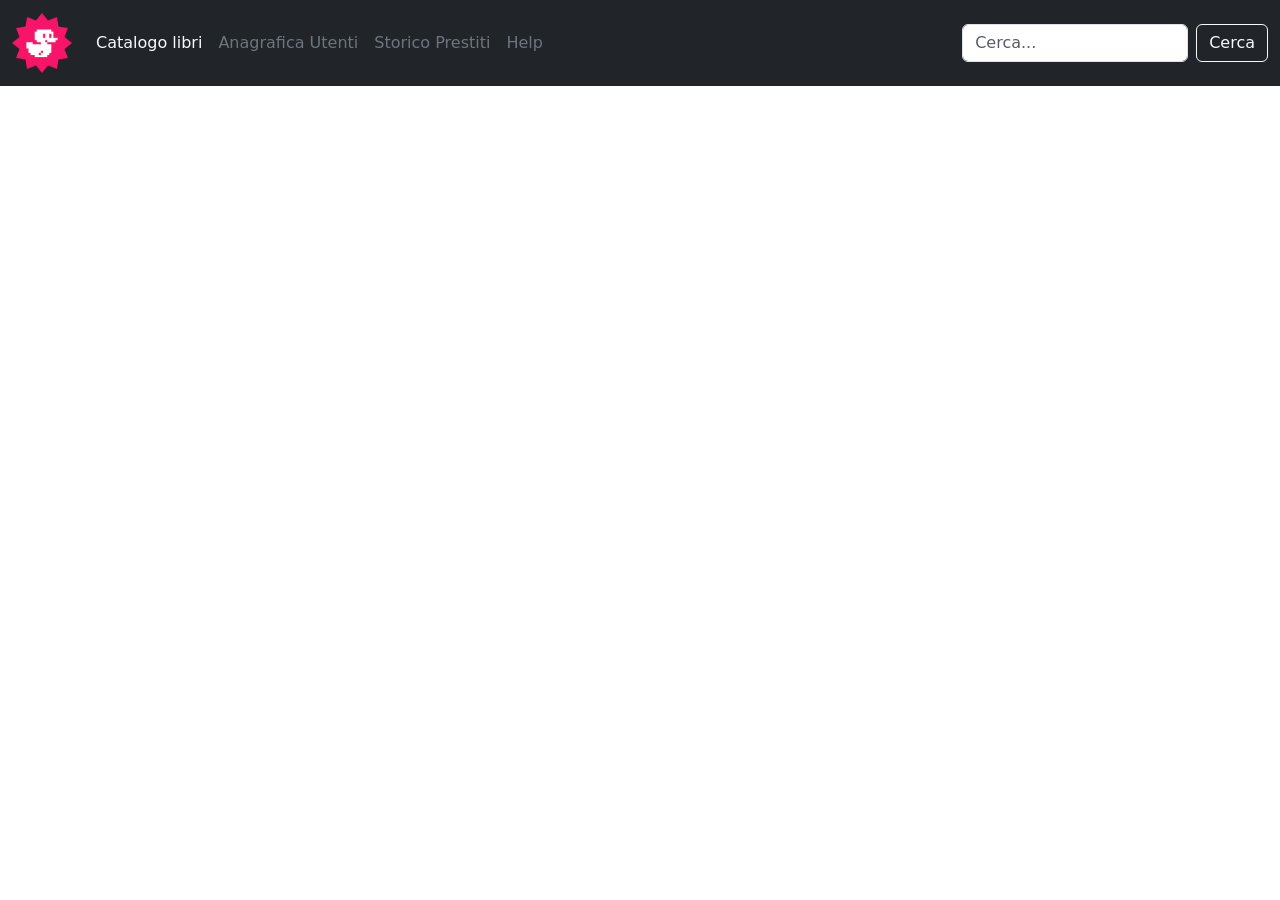
==== bonus/bonus.html @ f6edd1ff "[UPD] added bonus index" ====
<!DOCTYPE html>
<html lang="en">
<head>
    <meta charset="UTF-8">
    <meta name="viewport" content="width=device-width, initial-scale=1.0">
    <link href="https://cdn.jsdelivr.net/npm/bootstrap@5.3.3/dist/css/bootstrap.min.css" rel="stylesheet" integrity="sha384-QWTKZyjpPEjISv5WaRU9OFeRpok6YctnYmDr5pNlyT2bRjXh0JMhjY6hW+ALEwIH" crossorigin="anonymous">
    <link rel="stylesheet" href="../css/style.css">
    <title>bonus</title>
</head>
<body>
    <header>
        <!-- navbar -->
        <nav class="navbar navbar-expand-lg bg-dark">
            <div class="container-fluid">
              <a class="navbar-brand" href="#"><img class="logo" src="../img/duck.png" alt="logo"></a>
              <button class="navbar-toggler" type="button" data-bs-toggle="collapse" data-bs-target="#navbarSupportedContent" aria-controls="navbarSupportedContent" aria-expanded="false" aria-label="Toggle navigation">
                <i class="fa-solid fa-bars text-secondary border border-secondary-subtle px-3 py-2 rounded "></i>
              </button>
              <div class="collapse navbar-collapse" id="navbarSupportedContent">
                <ul class="navbar-nav me-auto mb-2 mb-lg-0">
                  <li class="nav-item">
                    <a class="nav-link active text-light" aria-current="page" href="#">Catalogo libri</a>
                  </li>
                  <li class="nav-item">
                    <a class="nav-link text-secondary" href="#">Anagrafica Utenti</a>
                  </li><li class="nav-item">
                    <a class="nav-link text-secondary" href="#">Storico Prestiti</a>
                  </li>
                    <ul class="dropdown-menu">
                      <li><a class="dropdown-item" href="#">Action</a></li>
                      <li><a class="dropdown-item" href="#">Another action</a></li>
                      <li><hr class="dropdown-divider"></li>
                      <li><a class="dropdown-item" href="#">Something else here</a></li>
                    </ul>
                  </li>
                  <li class="nav-item">
                    <a class="nav-link disabled text-secondary" aria-disabled="true">Help</a>
                  </li>
                </ul>
                <form class="d-flex" role="search">
                  <input class="form-control me-2" type="search" placeholder="Cerca..." aria-label="Search">
                  <button class="btn btn-outline-light" type="submit">Cerca</button>
                </form>
              </div>
            </div>
          </nav>
    </header>
    <main>
    </main>
    <!-- link bootstrap -->
    <script src="https://cdn.jsdelivr.net/npm/bootstrap@5.3.3/dist/js/bootstrap.bundle.min.js" integrity="sha384-YvpcrYf0tY3lHB60NNkmXc5s9fDVZLESaAA55NDzOxhy9GkcIdslK1eN7N6jIeHz" crossorigin="anonymous"></script> 
</body>
</html>
---- css/style.css ----
.logo{
    width: 100%;
}

.navbar-brand{
    width: 60px;
}
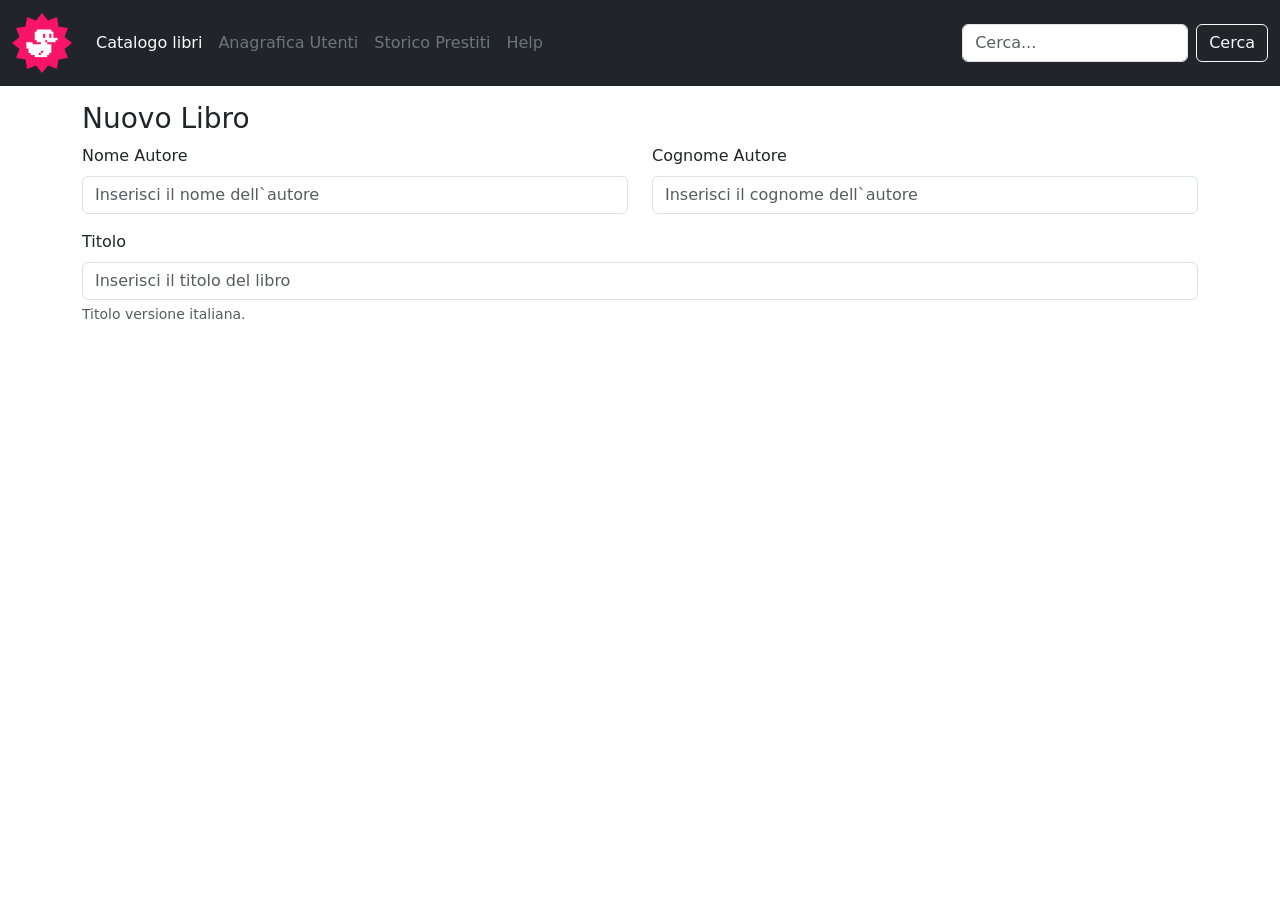
==== commit 273ec09c: "[UPD] added some cards" ====
--- a/bonus/bonus.html
+++ b/bonus/bonus.html
@@ -1,53 +1,104 @@
 <!DOCTYPE html>
 <html lang="en">
+
 <head>
     <meta charset="UTF-8">
     <meta name="viewport" content="width=device-width, initial-scale=1.0">
-    <link href="https://cdn.jsdelivr.net/npm/bootstrap@5.3.3/dist/css/bootstrap.min.css" rel="stylesheet" integrity="sha384-QWTKZyjpPEjISv5WaRU9OFeRpok6YctnYmDr5pNlyT2bRjXh0JMhjY6hW+ALEwIH" crossorigin="anonymous">
+    <link href="https://cdn.jsdelivr.net/npm/bootstrap@5.3.3/dist/css/bootstrap.min.css" rel="stylesheet"
+        integrity="sha384-QWTKZyjpPEjISv5WaRU9OFeRpok6YctnYmDr5pNlyT2bRjXh0JMhjY6hW+ALEwIH" crossorigin="anonymous">
+    <link rel="stylesheet" href="https://cdnjs.cloudflare.com/ajax/libs/font-awesome/6.7.2/css/all.min.css"
+        integrity="sha512-Evv84Mr4kqVGRNSgIGL/F/aIDqQb7xQ2vcrdIwxfjThSH8CSR7PBEakCr51Ck+w+/U6swU2Im1vVX0SVk9ABhg=="
+        crossorigin="anonymous" referrerpolicy="no-referrer" />
     <link rel="stylesheet" href="../css/style.css">
     <title>bonus</title>
 </head>
+
 <body>
     <header>
         <!-- navbar -->
         <nav class="navbar navbar-expand-lg bg-dark">
             <div class="container-fluid">
-              <a class="navbar-brand" href="#"><img class="logo" src="../img/duck.png" alt="logo"></a>
-              <button class="navbar-toggler" type="button" data-bs-toggle="collapse" data-bs-target="#navbarSupportedContent" aria-controls="navbarSupportedContent" aria-expanded="false" aria-label="Toggle navigation">
-                <i class="fa-solid fa-bars text-secondary border border-secondary-subtle px-3 py-2 rounded "></i>
-              </button>
-              <div class="collapse navbar-collapse" id="navbarSupportedContent">
-                <ul class="navbar-nav me-auto mb-2 mb-lg-0">
-                  <li class="nav-item">
-                    <a class="nav-link active text-light" aria-current="page" href="#">Catalogo libri</a>
-                  </li>
-                  <li class="nav-item">
-                    <a class="nav-link text-secondary" href="#">Anagrafica Utenti</a>
-                  </li><li class="nav-item">
-                    <a class="nav-link text-secondary" href="#">Storico Prestiti</a>
-                  </li>
-                    <ul class="dropdown-menu">
-                      <li><a class="dropdown-item" href="#">Action</a></li>
-                      <li><a class="dropdown-item" href="#">Another action</a></li>
-                      <li><hr class="dropdown-divider"></li>
-                      <li><a class="dropdown-item" href="#">Something else here</a></li>
+                <a class="navbar-brand" href="#"><img class="logo" src="../img/duck.png" alt="logo"></a>
+                <button class="navbar-toggler" type="button" data-bs-toggle="collapse"
+                    data-bs-target="#navbarSupportedContent" aria-controls="navbarSupportedContent"
+                    aria-expanded="false" aria-label="Toggle navigation">
+                    <i class="fa-solid fa-bars text-secondary border border-secondary-subtle px-3 py-2 rounded "></i>
+                </button>
+                <div class="collapse navbar-collapse" id="navbarSupportedContent">
+                    <ul class="navbar-nav me-auto mb-2 mb-lg-0">
+                        <li class="nav-item">
+                            <a class="nav-link active text-light" aria-current="page" href="#">Catalogo libri</a>
+                        </li>
+                        <li class="nav-item">
+                            <a class="nav-link text-secondary" href="#">Anagrafica Utenti</a>
+                        </li>
+                        <li class="nav-item">
+                            <a class="nav-link text-secondary" href="#">Storico Prestiti</a>
+                        </li>
+                        <ul class="dropdown-menu">
+                            <li><a class="dropdown-item" href="#">Action</a></li>
+                            <li><a class="dropdown-item" href="#">Another action</a></li>
+                            <li>
+                                <hr class="dropdown-divider">
+                            </li>
+                            <li><a class="dropdown-item" href="#">Something else here</a></li>
+                        </ul>
+                        </li>
+                        <li class="nav-item">
+                            <a class="nav-link disabled text-secondary" aria-disabled="true">Help</a>
+                        </li>
                     </ul>
-                  </li>
-                  <li class="nav-item">
-                    <a class="nav-link disabled text-secondary" aria-disabled="true">Help</a>
-                  </li>
-                </ul>
-                <form class="d-flex" role="search">
-                  <input class="form-control me-2" type="search" placeholder="Cerca..." aria-label="Search">
-                  <button class="btn btn-outline-light" type="submit">Cerca</button>
-                </form>
-              </div>
+                    <form class="d-flex" role="search">
+                        <input class="form-control me-2" type="search" placeholder="Cerca..." aria-label="Search">
+                        <button class="btn btn-outline-light" type="submit">Cerca</button>
+                    </form>
+                </div>
             </div>
-          </nav>
+        </nav>
     </header>
     <main>
+        <div class="container">
+            <div class="row">
+                <div class="col12">
+                    <!-- titolo pagina -->
+                    <h3 class="mt-3">Nuovo Libro</h3>
+                </div>
+            </div>
+            <form>
+                <div class="row">
+                    <!-- nome autore -->
+                    <div class="col-6">
+                        <div class="mb-3">
+                            <label for="exampleInputEmail1" class="form-label">Nome Autore</label>
+                            <input type="text" class="form-control" id="exampleInputEmail1" aria-describedby="emailHelp"
+                                placeholder="Inserisci il nome dell`autore">
+                        </div>
+                    </div>
+                    <div class="col-6">
+                        <div class="mb-3">
+                            <label for="exampleInputEmail1" class="form-label">Cognome Autore</label>
+                            <input type="text" class="form-control" id="exampleInputEmail1" aria-describedby="emailHelp"
+                                placeholder="Inserisci il cognome dell`autore">
+                        </div>
+                    </div>
+                </div>
+                <div class="row">
+                    <div class="col-12">
+                        <div class="mb-3">
+                            <label for="exampleInputEmail1" class="form-label">Titolo</label>
+                            <input type="text" class="form-control" id="exampleInputEmail1" aria-describedby="emailHelp"
+                                placeholder="Inserisci il titolo del libro">
+                            <div id="emailHelp" class="form-text">Titolo versione italiana.</div>
+                        </div>
+                    </div>
+                </div>
+            </form>
+        </div>
     </main>
     <!-- link bootstrap -->
-    <script src="https://cdn.jsdelivr.net/npm/bootstrap@5.3.3/dist/js/bootstrap.bundle.min.js" integrity="sha384-YvpcrYf0tY3lHB60NNkmXc5s9fDVZLESaAA55NDzOxhy9GkcIdslK1eN7N6jIeHz" crossorigin="anonymous"></script> 
+    <script src="https://cdn.jsdelivr.net/npm/bootstrap@5.3.3/dist/js/bootstrap.bundle.min.js"
+        integrity="sha384-YvpcrYf0tY3lHB60NNkmXc5s9fDVZLESaAA55NDzOxhy9GkcIdslK1eN7N6jIeHz"
+        crossorigin="anonymous"></script>
 </body>
+
 </html>
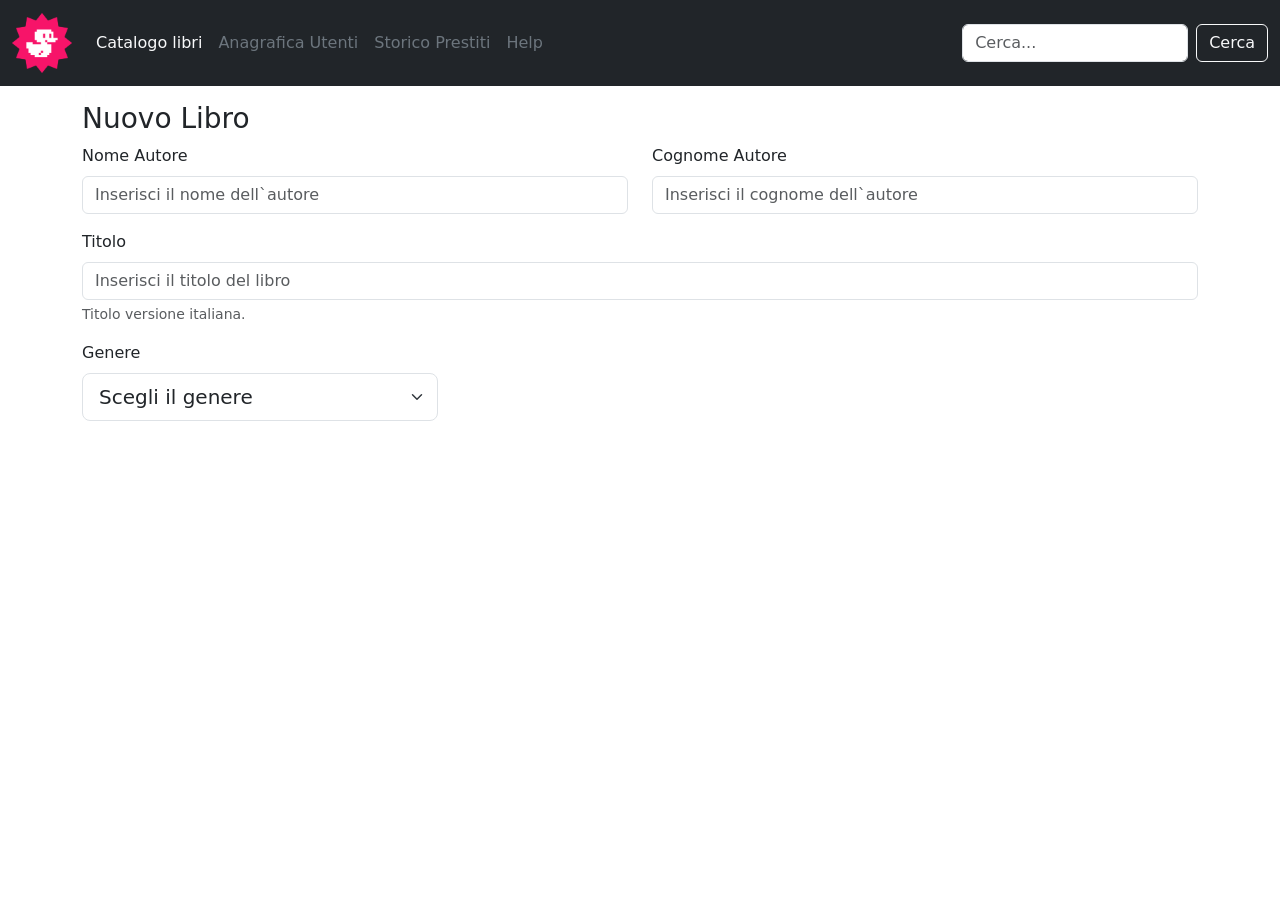
==== commit e977f590: "[UPD] added gender" ====
--- a/bonus/bonus.html
+++ b/bonus/bonus.html
@@ -69,27 +69,41 @@
                     <!-- nome autore -->
                     <div class="col-6">
                         <div class="mb-3">
-                            <label for="exampleInputEmail1" class="form-label">Nome Autore</label>
-                            <input type="text" class="form-control" id="exampleInputEmail1" aria-describedby="emailHelp"
+                            <label for="exampleInputName1" class="form-label">Nome Autore</label>
+                            <input type="text" class="form-control" id="exampleInputName1"
                                 placeholder="Inserisci il nome dell`autore">
                         </div>
                     </div>
+                    <!-- cognome autore -->
                     <div class="col-6">
                         <div class="mb-3">
-                            <label for="exampleInputEmail1" class="form-label">Cognome Autore</label>
-                            <input type="text" class="form-control" id="exampleInputEmail1" aria-describedby="emailHelp"
+                            <label for="exampleInputSurname1" class="form-label">Cognome Autore</label>
+                            <input type="text" class="form-control" id="exampleInputSurname1"
                                 placeholder="Inserisci il cognome dell`autore">
                         </div>
                     </div>
                 </div>
                 <div class="row">
+                    <!-- titolo -->
                     <div class="col-12">
                         <div class="mb-3">
-                            <label for="exampleInputEmail1" class="form-label">Titolo</label>
-                            <input type="text" class="form-control" id="exampleInputEmail1" aria-describedby="emailHelp"
+                            <label for="exampleInputTitle1" class="form-label">Titolo</label>
+                            <input type="text" class="form-control" id="exampleInputTitle1"
                                 placeholder="Inserisci il titolo del libro">
-                            <div id="emailHelp" class="form-text">Titolo versione italiana.</div>
+                            <div id="TitleHelp" class="form-text">Titolo versione italiana.</div>
                         </div>
+                    </div>
+                </div>
+                <div class="row">
+                    <!-- genere -->
+                    <div class="col-12 col-lg-4">
+                        <label for="exampleInputGender1" class="form-label">Genere</label>
+                        <select class="form-select form-select-lg mb-3" aria-label="Large select example">
+                            <option selected>Scegli il genere</option>
+                            <option value="1">Giallo</option>
+                            <option value="2">Romantico</option>
+                            <option value="3">Horror</option>
+                        </select>
                     </div>
                 </div>
             </form>
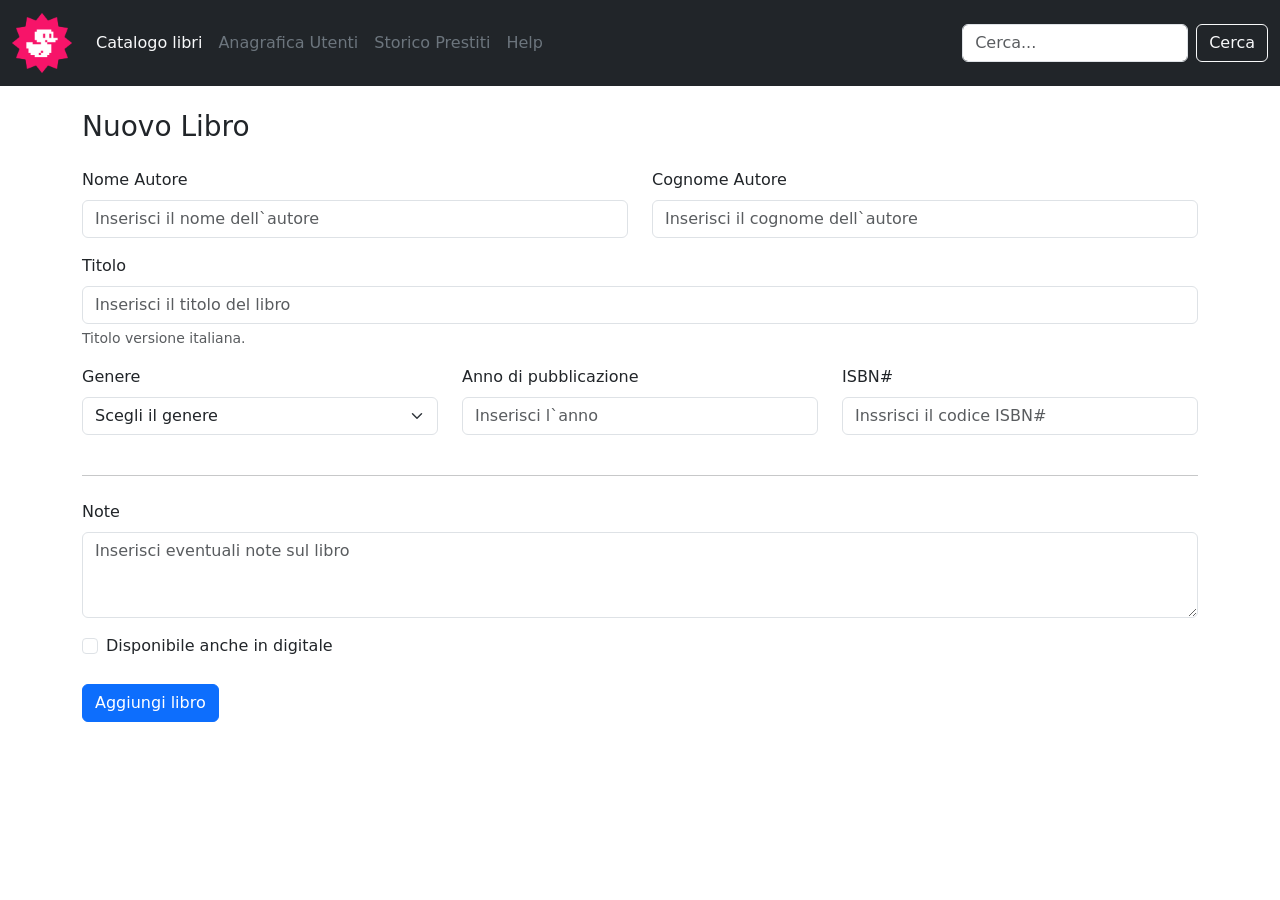
==== commit 4438cb24: "[UPD] added all the cards" ====
--- a/bonus/bonus.html
+++ b/bonus/bonus.html
@@ -58,12 +58,8 @@
     </header>
     <main>
         <div class="container">
-            <div class="row">
-                <div class="col12">
-                    <!-- titolo pagina -->
-                    <h3 class="mt-3">Nuovo Libro</h3>
-                </div>
-            </div>
+            <!-- titolo pagina -->
+            <h3 class="my-4">Nuovo Libro</h3>
             <form>
                 <div class="row">
                     <!-- nome autore -->
@@ -98,14 +94,47 @@
                     <!-- genere -->
                     <div class="col-12 col-lg-4">
                         <label for="exampleInputGender1" class="form-label">Genere</label>
-                        <select class="form-select form-select-lg mb-3" aria-label="Large select example">
+                        <select class="form-select form-select-md mb-3" aria-label="Large select example">
                             <option selected>Scegli il genere</option>
                             <option value="1">Giallo</option>
                             <option value="2">Romantico</option>
                             <option value="3">Horror</option>
                         </select>
                     </div>
+                    <!-- anno pubblicazione -->
+                    <div class="col-12 col-lg-4">
+                        <label for="exampleInputYear1" class="form-label">Anno di pubblicazione</label>
+                        <div class="mb-3">
+                            <input type="number" class="form-control" id="exampleInputYear1"
+                                placeholder="Inserisci l`anno">
+                        </div>
+                    </div>
+                    <!-- ISBN -->
+                    <div class="col-12 col-lg-4">
+                        <label for="exampleInpuISBN1" class="form-label">ISBN#</label>
+                        <div class="mb-3">
+                            <input type="number" class="form-control" id="exampleInputISBN1"
+                                placeholder="Inssrisci il codice ISBN#">
+                        </div>
+                    </div>
                 </div>
+                <hr class="my-4">
+                <!-- note -->
+                <div class="mb-3">
+                    <label for="exampleFormControlTextarea1" class="form-label">Note</label>
+                    <textarea class="form-control" id="exampleFormControlTextarea1" rows="3"
+                        placeholder="Inserisci eventuali note sul libro"></textarea>
+                </div>
+                <!-- disponibile in digitale -->
+                <div class="form-check">
+                    <input class="form-check-input" type="checkbox" value="" id="flexCheckDefault">
+                    <label class="form-check-label" for="flexCheckDefault">
+                      Disponibile anche in digitale
+                    </label>
+                </div>
+                <div class="d-grid gap-2 d-md-block">
+                    <button class="btn btn-primary my-4" type="button">Aggiungi libro</button>
+                  </div>
             </form>
         </div>
     </main>
